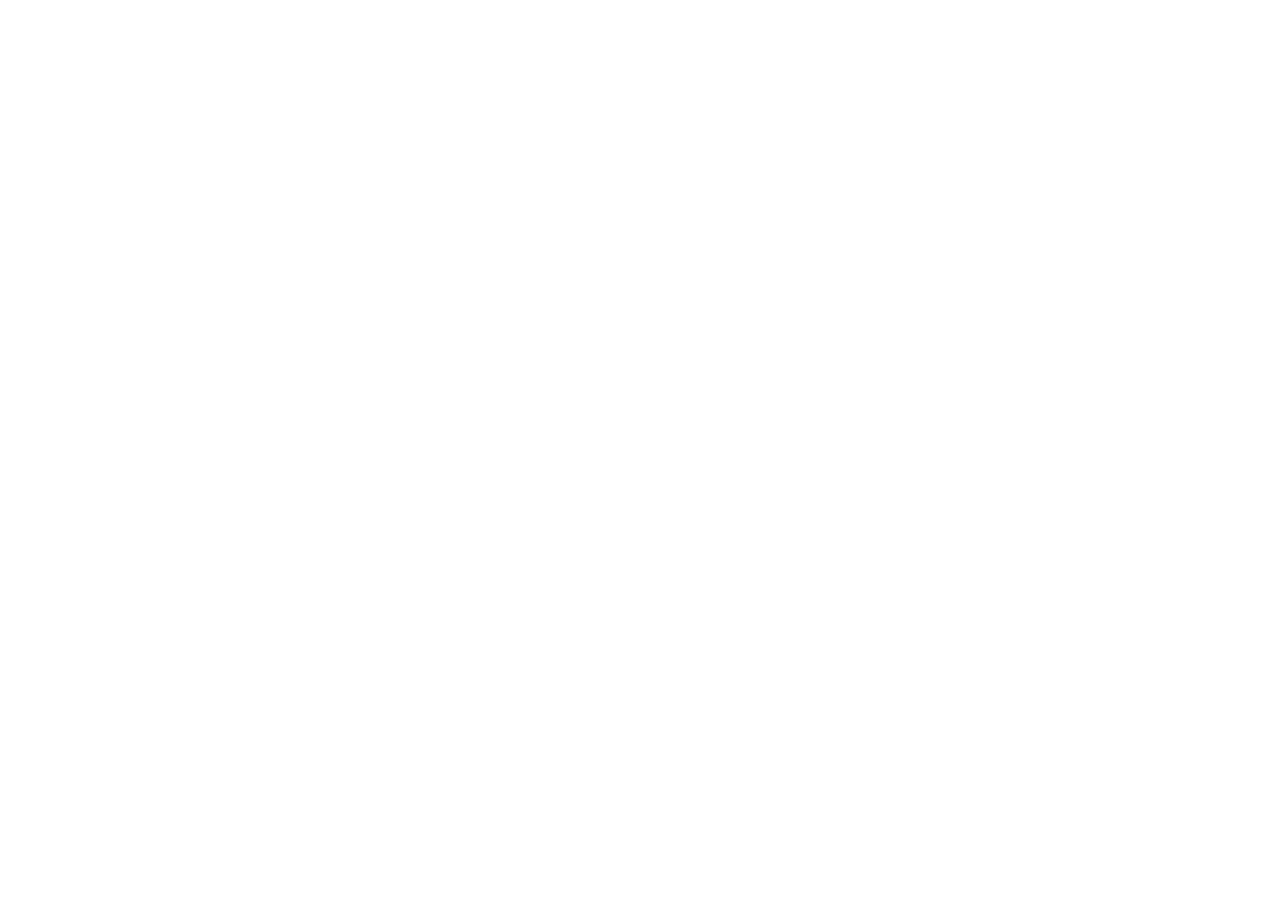
==== projetofreeCodeCamp4/index.html @ 0d24f510 "Organizando projetos" ====
<!DOCTYPE html>
<html lang="en">
<head>
    <meta charset="UTF-8">
    <meta name="viewport" content="width=device-width, initial-scale=1.0">
    <title>Landing Page</title>
    <link rel="stylesheet" href="style.css">
</head>
<body>
    <header id="header">
        <img src="" alt="" id="header-img"/>
        <nav id="nav-bar">
            
        </nav>
    </header>
    
</body>
</html>
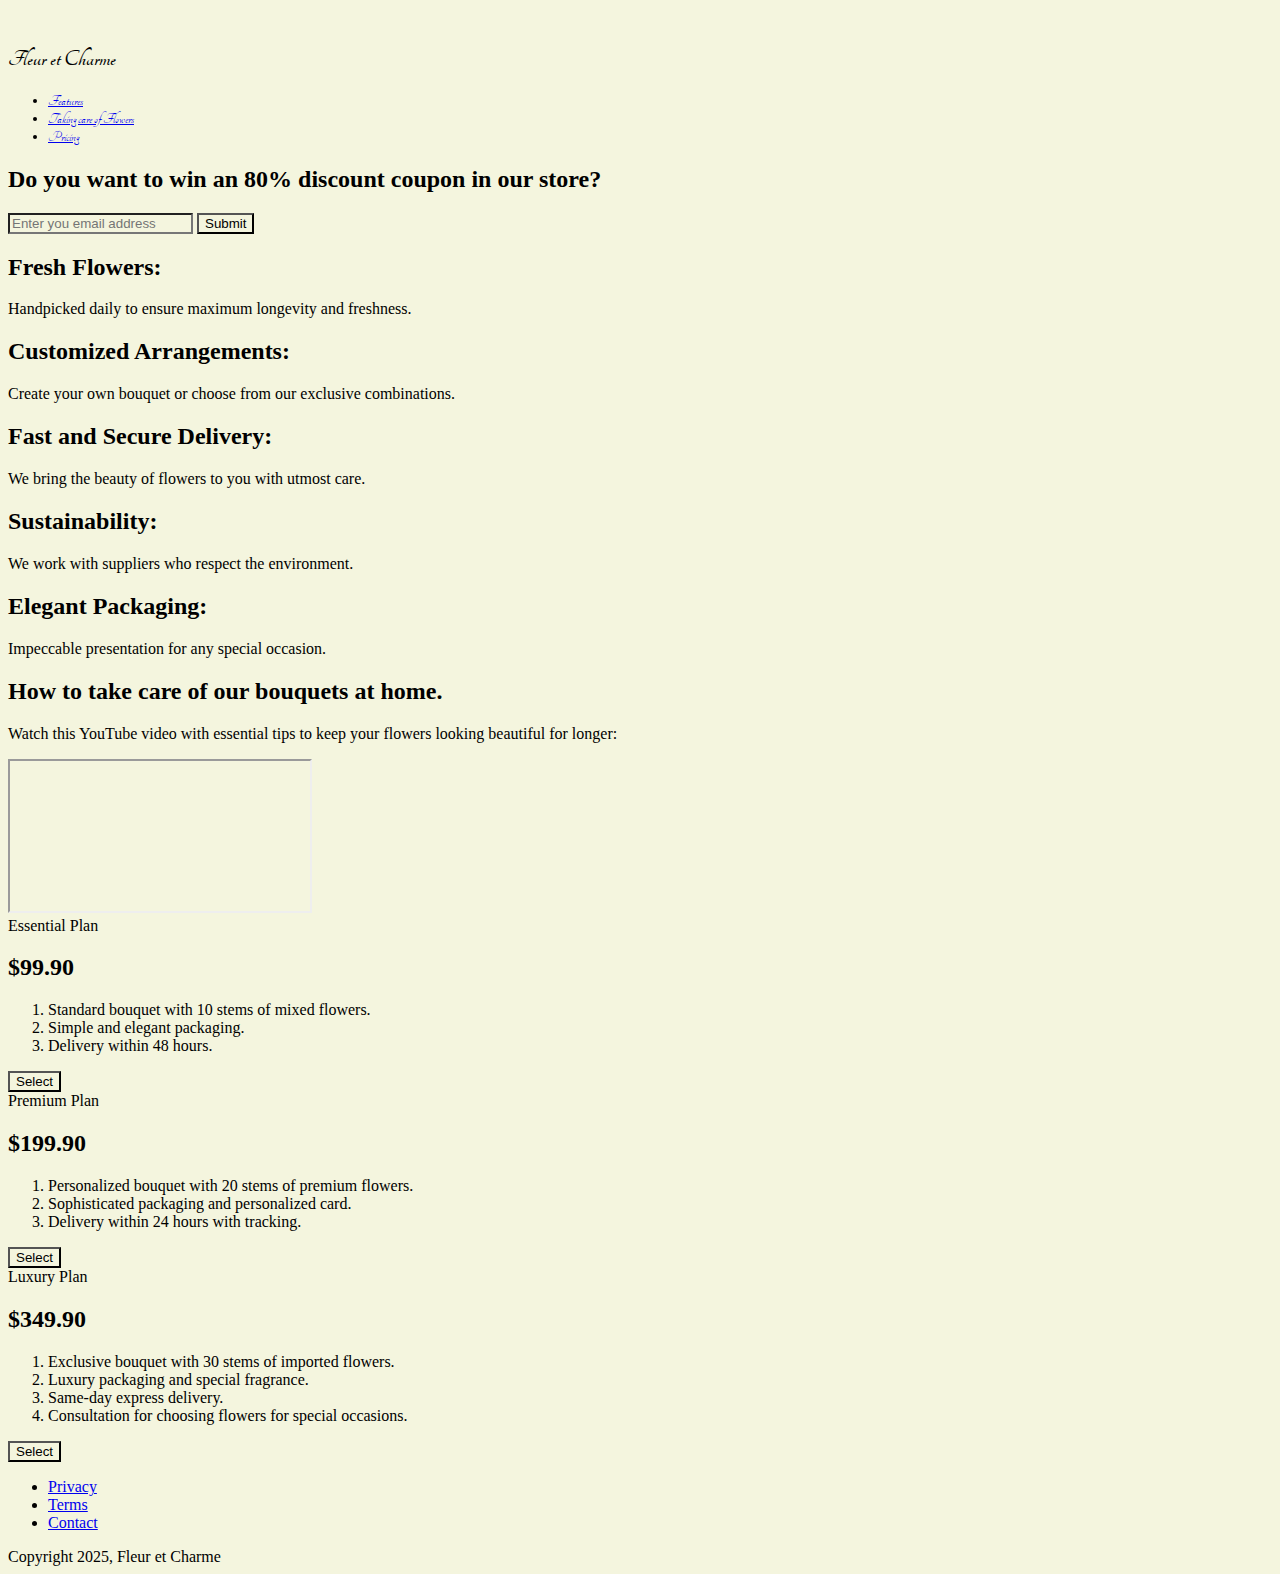
==== commit d3e92d60: "Updating the HTML" ====
--- a/projetofreeCodeCamp4/index.html
+++ b/projetofreeCodeCamp4/index.html
@@ -4,15 +4,156 @@
     <meta charset="UTF-8">
     <meta name="viewport" content="width=device-width, initial-scale=1.0">
     <title>Landing Page</title>
+    <link rel="stylesheet" href="https://fonts.googleapis.com/css?family=Tangerine">
     <link rel="stylesheet" href="style.css">
 </head>
 <body>
-    <header id="header">
-        <img src="" alt="" id="header-img"/>
-        <nav id="nav-bar">
-            
-        </nav>
-    </header>
-    
+    <div id="page-wrapper">
+
+        <!-- faltando colocar o logo, nav completo-->
+        <header id="header">
+
+            <!--logo faltando-->
+            <div class="logo">
+                <img src="" alt="" id="header-img"/>
+                <h2 class="store-name-logo">Fleur et Charme</h2>
+            </div>
+
+            <!--nav concluido-->
+            <nav id="nav-bar">
+                <ul>
+                    <li><a href="#Features" class="nav-link">Features</a></li>
+                    <li><a href="#Taking-care-of-flowers" class="nav-link">Taking care of Flowers</a></li>
+                    <li><a href="#Pricing" class="nav-link">Pricing</a></li>
+                </ul>
+            </nav>
+        </header>
+        
+        <!--hero conteudo completo-->
+        <div class="container">
+            <section id="hero">
+                <h2>Do you want to win an 80% discount coupon in our store?</h2>
+                <form id="form" action="https://www.freecodecamp.com/email-submit">
+                    <input name="email" id="email" type="email" placeholder="Enter you email address" required>
+                    <input id="submit" type="submit" name="email-submit" value="Submit">
+                </form>
+            </section>
+        </div>
+
+        <!--Todos conteudos do html menos o footer e o princing faltando -->
+        <div class="container">
+
+            <!--Section features icons faltando-->
+            <section id="Features">
+                <!--icon faltando em todos grids-->
+                <div class="grid">
+                    <div class="icon">
+                        <i class="flwr"></i>
+                    </div>
+                    <div class="desc">
+                        <h2>Fresh Flowers:</h2>
+                        <p>Handpicked daily to ensure maximum longevity and freshness.</p>
+                    </div>
+                </div>
+                <div class="grid">
+                    <div class="icon">
+                        <i class="flwr"></i>
+                    </div>
+                    <div class="desc">
+                        <h2>Customized Arrangements:</h2>
+                        <p>Create your own bouquet or choose from our exclusive combinations.</p>
+                    </div>
+                </div>
+                <div class="grid">
+                    <div class="icon">
+                        <i class="flwr"></i>
+                    </div>
+                    <div class="desc">
+                        <h2>Fast and Secure Delivery:</h2>
+                        <p>We bring the beauty of flowers to you with utmost care.</p>
+                    </div>
+                </div>
+                <div class="grid">
+                    <div class="icon">
+                        <i class="flwr"></i>
+                    </div>
+                    <div class="desc">
+                        <h2>Sustainability:</h2>
+                        <p>We work with suppliers who respect the environment.</p>
+                    </div>
+                </div>
+                <div class="grid">
+                    <div class="icon">
+                        <i class="flwr"></i>
+                    </div>
+                    <div class="desc">
+                        <h2>Elegant Packaging:</h2>
+                        <p> Impeccable presentation for any special occasion.</p>
+                    </div>
+                </div>
+            </section>
+
+            <!--Video faltando-->
+            <section id="Taking-care-of-flowers">
+
+                <h2 class="video-title">How to take care of our bouquets at home.</h2>
+                <p class="video-subtitle">Watch this YouTube video with essential tips to keep your flowers looking beautiful for longer:</p>
+                <!--OBS.:pesquisar a documentação do iframe quando for adicionar o video-->
+                <iframe id="video" title="How to take care of your bouquets at home" src=""></iframe>
+
+            </section>
+
+            <!--Section princing conteudo concluido-->
+            <section id="Pricing">
+                <div class="service-plans" id="essential">
+                    <div class="plan">Essential Plan</div>
+                    <h2>$99.90</h2>
+                    <ol>
+                        <li>Standard bouquet with 10 stems of mixed flowers.</li>
+                        <li>Simple and elegant packaging.</li>
+                        <li>Delivery within 48 hours.</li>
+                    </ol>
+                    <button type="submit" name="essentialBt" class="btn">Select</button>
+                </div>
+                <div class="service-plans" id="premium">
+                    <div class="plan">Premium Plan</div>
+                    <h2>$199.90</h2>
+                    <ol>
+                        <li>Personalized bouquet with 20 stems of premium flowers.</li>
+                        <li>Sophisticated packaging and personalized card.</li>
+                        <li>Delivery within 24 hours with tracking.</li>
+                    </ol>
+                    <button type="submit" name="premiumBt" class="btn">Select</button>
+                </div>
+                <div class="service-plans" id="luxury">
+                    <div class="plan">Luxury Plan</div>
+                    <h2>$349.90</h2>
+                    <ol>
+                        <li>Exclusive bouquet with 30 stems of imported flowers.</li>
+                        <li>Luxury packaging and special fragrance.</li>
+                        <li>Same-day express delivery.</li>
+                        <li>Consultation for choosing flowers for special occasions.</li>
+                    </ol>
+                    <button type="submit" name="luxuryBt" class="btn">Select</button>
+                </div>
+            </section>
+
+            <!--Footer html completo-->
+            <footer>
+                <ul>
+                    <li>
+                        <a href="#">Privacy</a>
+                    </li>
+                    <li>
+                        <a href="#">Terms</a>
+                    </li>
+                    <li>
+                        <a href="#">Contact</a>
+                    </li>
+                </ul>
+                <span>Copyright 2025, Fleur et Charme</span>
+            </footer>
+        </div>
+    </div>
 </body>
 </html>--- a/projetofreeCodeCamp4/style.css
+++ b/projetofreeCodeCamp4/style.css
@@ -0,0 +1,11 @@
+/* paleta de cores pro site: https://paletadecores.com/paleta/5e1f28/8a2f2e/ae5543/f7bb75/83764c/ 
+alternativa: https://paletadecores.com/paleta/4c3d31/f18273/f2bd76/f4f5de/c4ceb0/*/
+
+*{
+    background-color: #f4f5de;
+}
+
+#header{
+    font-family: Tangerine;
+}
+
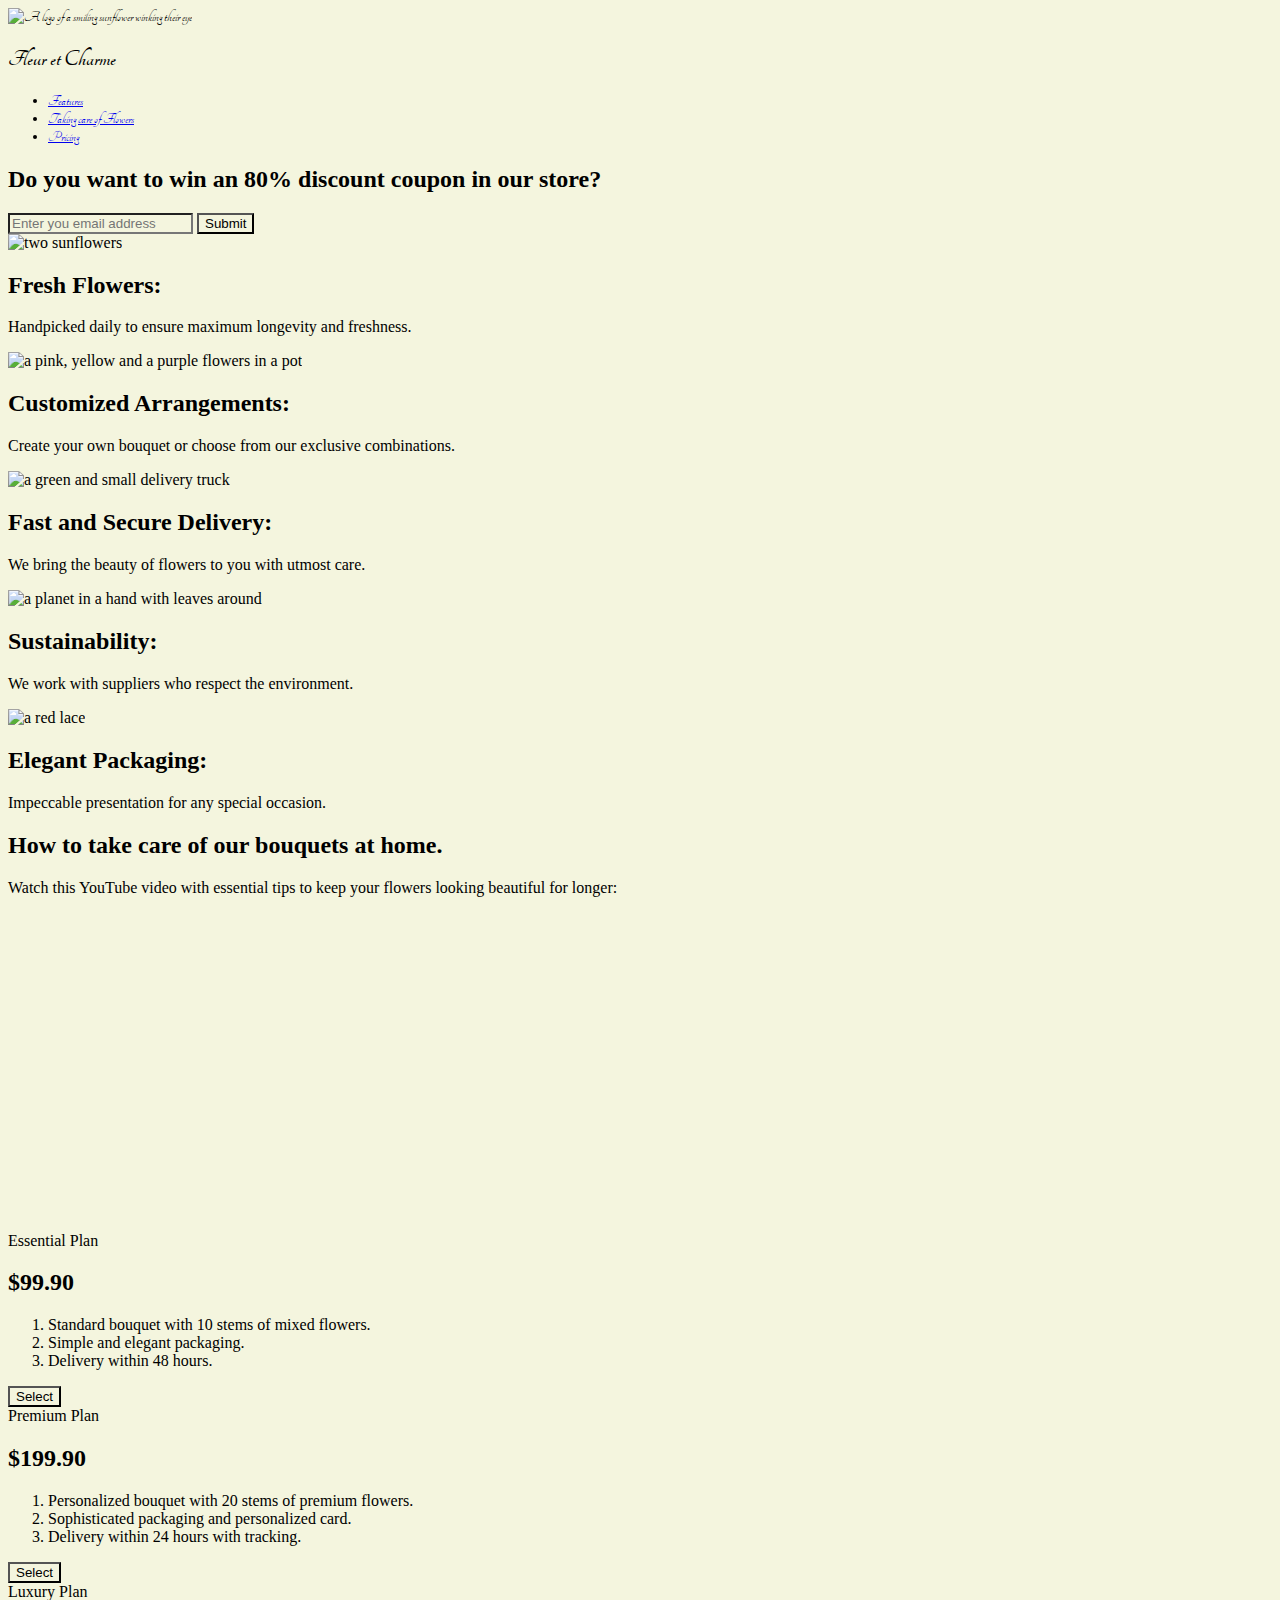
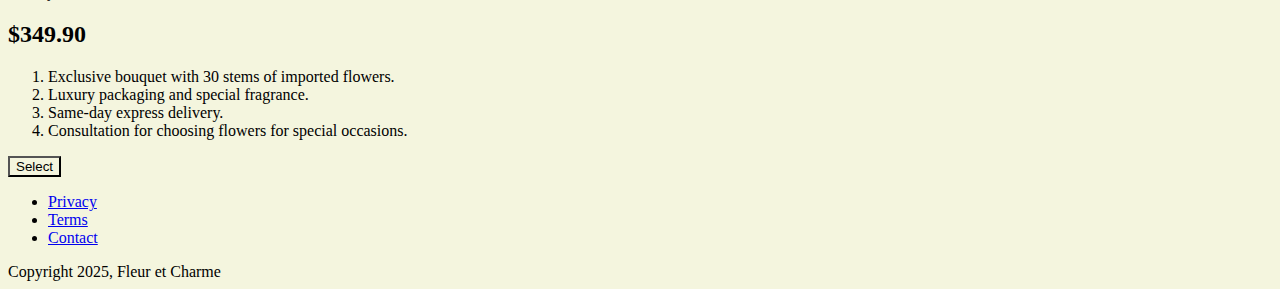
==== commit d1945a4b: "adding logos and images and finishing the hmtl" ====
--- a/projetofreeCodeCamp4/index.html
+++ b/projetofreeCodeCamp4/index.html
@@ -10,16 +10,14 @@
 <body>
     <div id="page-wrapper">
 
-        <!-- faltando colocar o logo, nav completo-->
+        <!-- Header completo-->
         <header id="header">
 
-            <!--logo faltando-->
             <div class="logo">
-                <img src="" alt="" id="header-img"/>
+                <img src="https://cdn-icons-png.flaticon.com/128/4230/4230429.png" alt="A logo of a smiling sunflower winking their eye" id="header-img"/>
                 <h2 class="store-name-logo">Fleur et Charme</h2>
             </div>
 
-            <!--nav concluido-->
             <nav id="nav-bar">
                 <ul>
                     <li><a href="#Features" class="nav-link">Features</a></li>
@@ -40,15 +38,13 @@
             </section>
         </div>
 
-        <!--Todos conteudos do html menos o footer e o princing faltando -->
+        <!--Todos conteudos do html concluidos -->
         <div class="container">
 
-            <!--Section features icons faltando-->
             <section id="Features">
-                <!--icon faltando em todos grids-->
                 <div class="grid">
                     <div class="icon">
-                        <i class="flwr"></i>
+                        <img src="https://cdn-icons-png.flaticon.com/128/1993/1993750.png" alt="two sunflowers" id="flwr"></img>
                     </div>
                     <div class="desc">
                         <h2>Fresh Flowers:</h2>
@@ -57,7 +53,7 @@
                 </div>
                 <div class="grid">
                     <div class="icon">
-                        <i class="flwr"></i>
+                        <img src="https://cdn-icons-png.flaticon.com/128/4038/4038868.png" alt="a pink, yellow and a purple flowers in a pot" id="flwr"></img>
                     </div>
                     <div class="desc">
                         <h2>Customized Arrangements:</h2>
@@ -66,7 +62,7 @@
                 </div>
                 <div class="grid">
                     <div class="icon">
-                        <i class="flwr"></i>
+                        <img src="https://www.flaticon.com/br/icone-gratis/caminhao_4394703" alt="a green and small delivery truck" id="flwr"></img>
                     </div>
                     <div class="desc">
                         <h2>Fast and Secure Delivery:</h2>
@@ -75,7 +71,7 @@
                 </div>
                 <div class="grid">
                     <div class="icon">
-                        <i class="flwr"></i>
+                        <img src="https://cdn-icons-png.flaticon.com/128/4246/4246931.png" alt="a planet in a hand with leaves around" id="flwr"></img>
                     </div>
                     <div class="desc">
                         <h2>Sustainability:</h2>
@@ -84,7 +80,7 @@
                 </div>
                 <div class="grid">
                     <div class="icon">
-                        <i class="flwr"></i>
+                        <img src="https://cdn-icons-png.flaticon.com/128/6334/6334515.png" alt="a red lace" id="flwr"></img>
                     </div>
                     <div class="desc">
                         <h2>Elegant Packaging:</h2>
@@ -93,17 +89,15 @@
                 </div>
             </section>
 
-            <!--Video faltando-->
             <section id="Taking-care-of-flowers">
 
                 <h2 class="video-title">How to take care of our bouquets at home.</h2>
                 <p class="video-subtitle">Watch this YouTube video with essential tips to keep your flowers looking beautiful for longer:</p>
                 <!--OBS.:pesquisar a documentação do iframe quando for adicionar o video-->
-                <iframe id="video" title="How to take care of your bouquets at home" src=""></iframe>
+                <iframe <iframe width="560" height="315" src="https://www.youtube.com/embed/8weE66S8uyI?si=zPYnTiTS2QcWtR1m" title="YouTube video player" frameborder="0" allow="accelerometer; autoplay; clipboard-write; encrypted-media; gyroscope; picture-in-picture; web-share" referrerpolicy="strict-origin-when-cross-origin" allowfullscreen id="video"></iframe>
 
             </section>
 
-            <!--Section princing conteudo concluido-->
             <section id="Pricing">
                 <div class="service-plans" id="essential">
                     <div class="plan">Essential Plan</div>
@@ -138,7 +132,6 @@
                 </div>
             </section>
 
-            <!--Footer html completo-->
             <footer>
                 <ul>
                     <li>
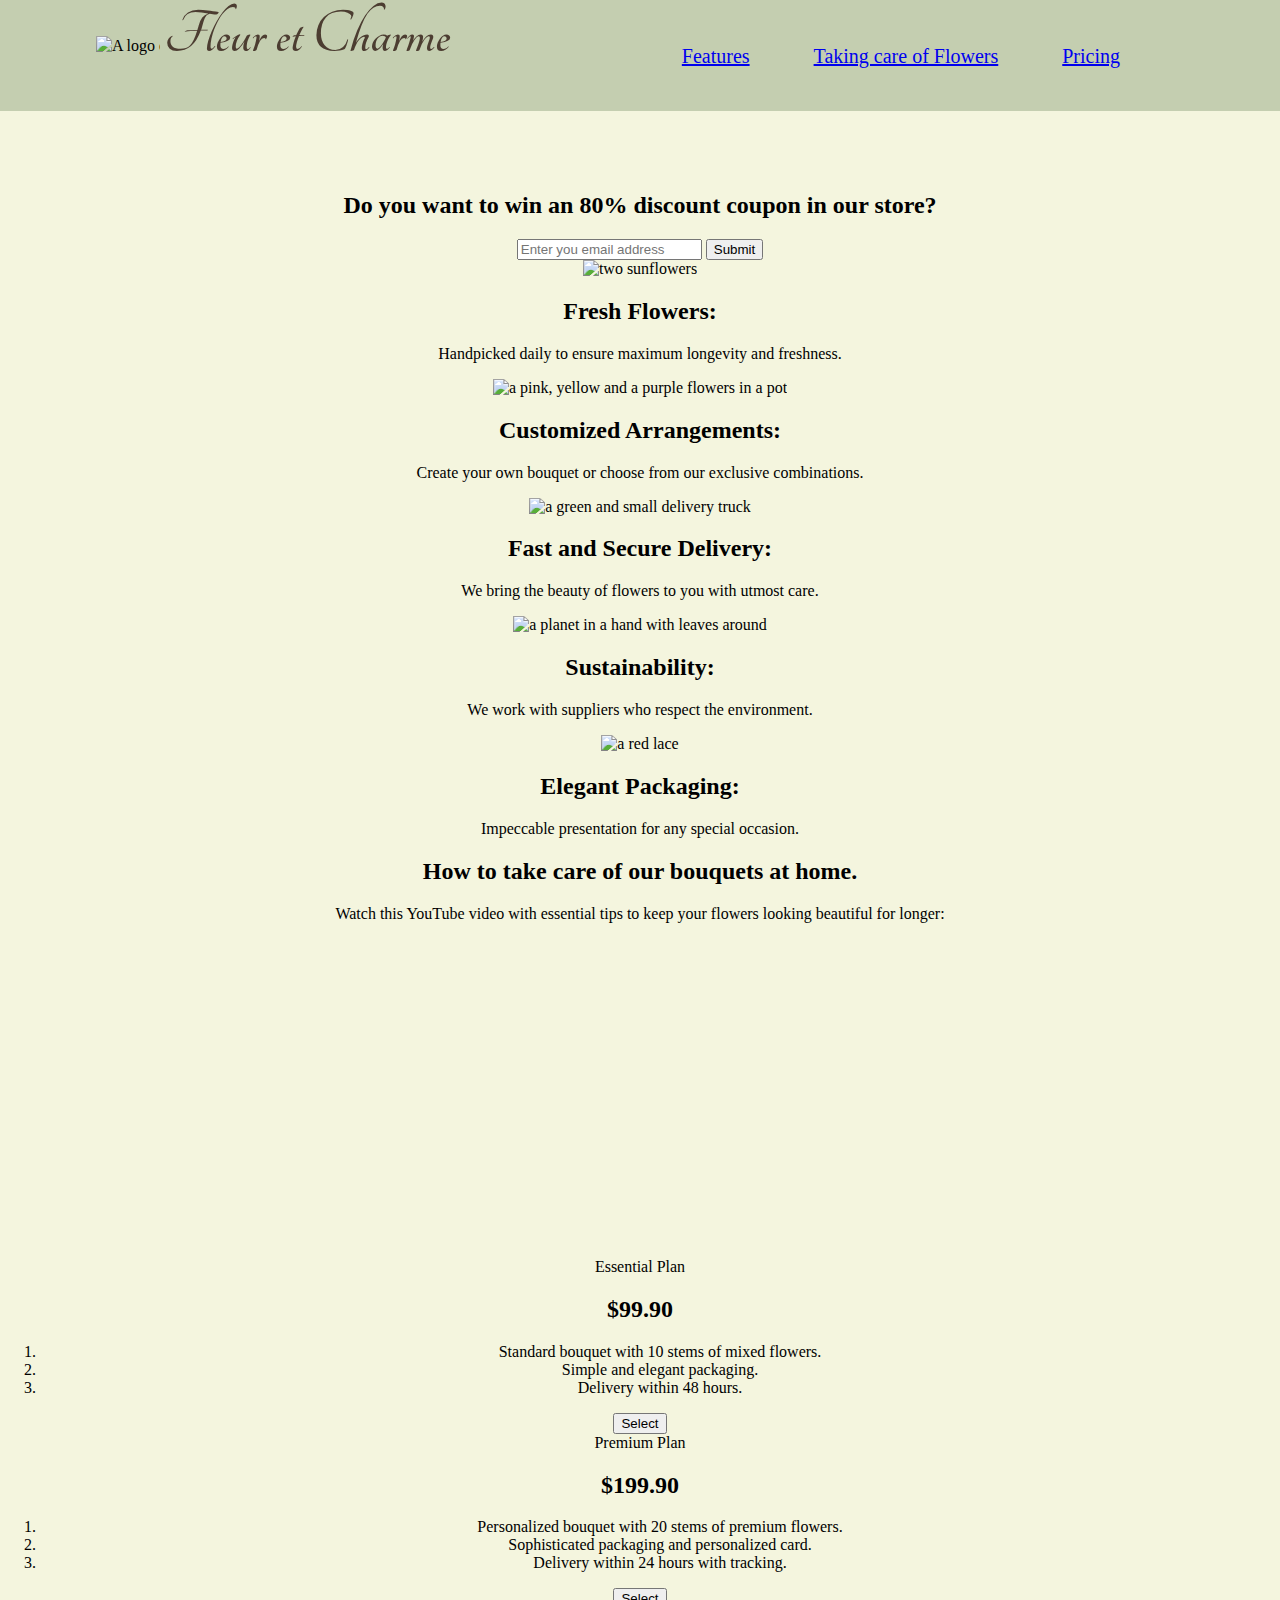
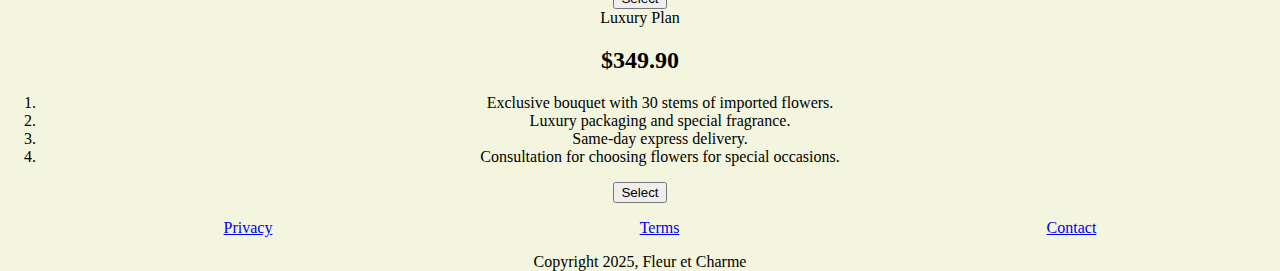
==== commit 6bd09fd6: "adding header style" ====
--- a/projetofreeCodeCamp4/index.html
+++ b/projetofreeCodeCamp4/index.html
@@ -18,7 +18,7 @@
                 <h2 class="store-name-logo">Fleur et Charme</h2>
             </div>
 
-            <nav id="nav-bar">
+            <nav class="nav-bar">
                 <ul>
                     <li><a href="#Features" class="nav-link">Features</a></li>
                     <li><a href="#Taking-care-of-flowers" class="nav-link">Taking care of Flowers</a></li>
@@ -30,7 +30,7 @@
         <!--hero conteudo completo-->
         <div class="container">
             <section id="hero">
-                <h2>Do you want to win an 80% discount coupon in our store?</h2>
+                <h2 class="desconto">Do you want to win an 80% discount coupon in our store?</h2>
                 <form id="form" action="https://www.freecodecamp.com/email-submit">
                     <input name="email" id="email" type="email" placeholder="Enter you email address" required>
                     <input id="submit" type="submit" name="email-submit" value="Submit">
@@ -146,7 +146,9 @@
                 </ul>
                 <span>Copyright 2025, Fleur et Charme</span>
             </footer>
+
         </div>
+
     </div>
 </body>
 </html>--- a/projetofreeCodeCamp4/style.css
+++ b/projetofreeCodeCamp4/style.css
@@ -1,11 +1,78 @@
 /* paleta de cores pro site: https://paletadecores.com/paleta/5e1f28/8a2f2e/ae5543/f7bb75/83764c/ 
 alternativa: https://paletadecores.com/paleta/4c3d31/f18273/f2bd76/f4f5de/c4ceb0/*/
 
-*{
-    background-color: #f4f5de;
+:root{
+    --color1: #4c3d31;
+    --color2: #f18273;
+    --color3: #f2bd76;
+    --color4: #f4f5de;
+    --color5: #c4ceb0;
+}
+
+html, body{
+    background-color: var(--color4);
+    margin: 0;
+    padding: 0;
+    box-sizing: border-box;
 }
 
 #header{
-    font-family: Tangerine;
+    width: 100%;
+    white-space: nowrap;
+    overflow-x: auto;
+    display: flex;
+    flex-direction: row;
+    justify-content: space-around;
+    line-height: 20px;
+    background-color: var(--color5);
+    position: fixed;
 }
 
+
+.store-name-logo{
+    display: inline-block;
+    font-family: Tangerine;
+    font-size: 5vw;
+    margin: 0px;
+    color: var(--color1);
+}
+
+#header-img{
+    max-width: 5vw;
+    min-width: 2vw;
+}
+.nav-bar > ul ,  footer > ul{
+    display: flex;
+    flex-direction: row;
+    justify-content: space-around;
+    list-style: none;
+}
+
+.nav-bar > ul{
+    font-size: 20px;
+}
+
+.nav-link{
+    margin-right: 5vw;
+    margin-top: 2vw;
+}
+
+.logo{
+    width: fit-content;
+}
+
+.logo, .nav-bar{
+    margin-top: 2vw;
+    margin-bottom: 2vw;
+}
+
+.container{
+
+    text-align: center;
+
+}
+
+.desconto{
+    padding-top: 15vw;
+    margin-top: 0;
+}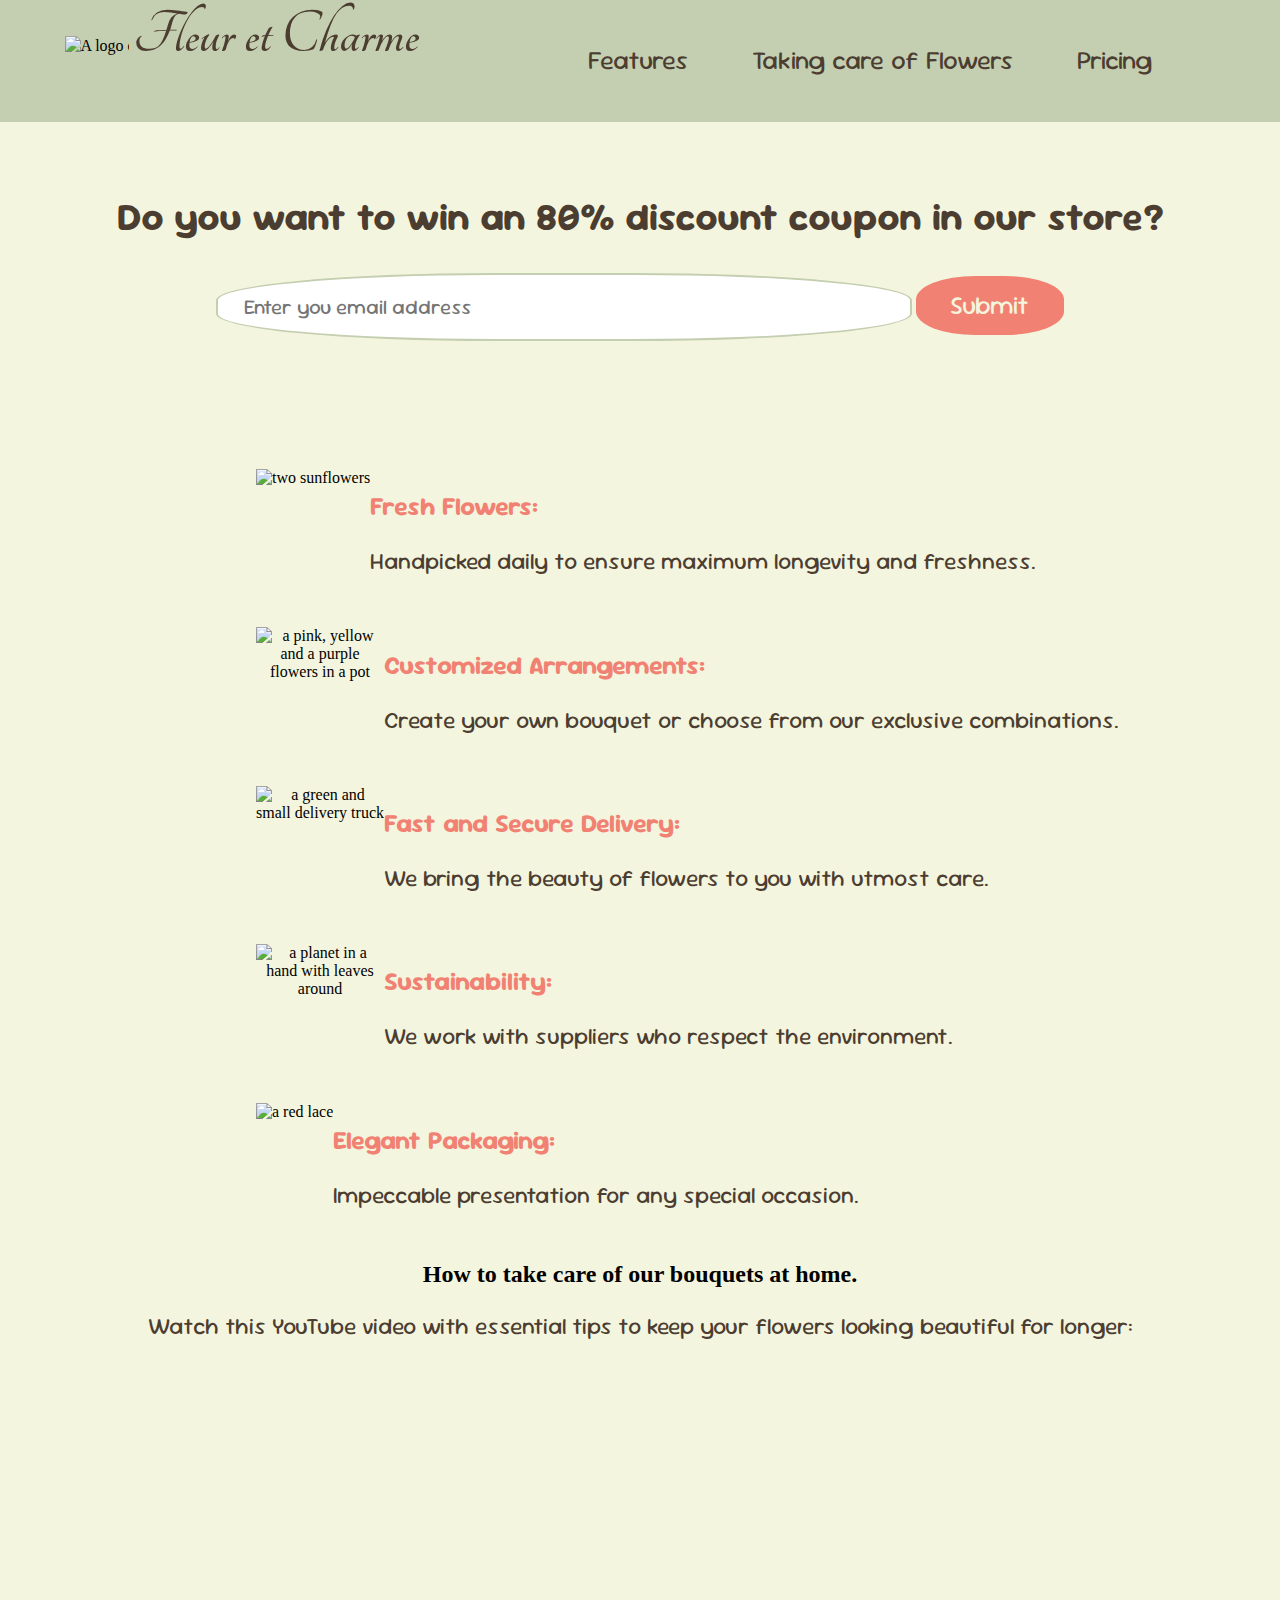
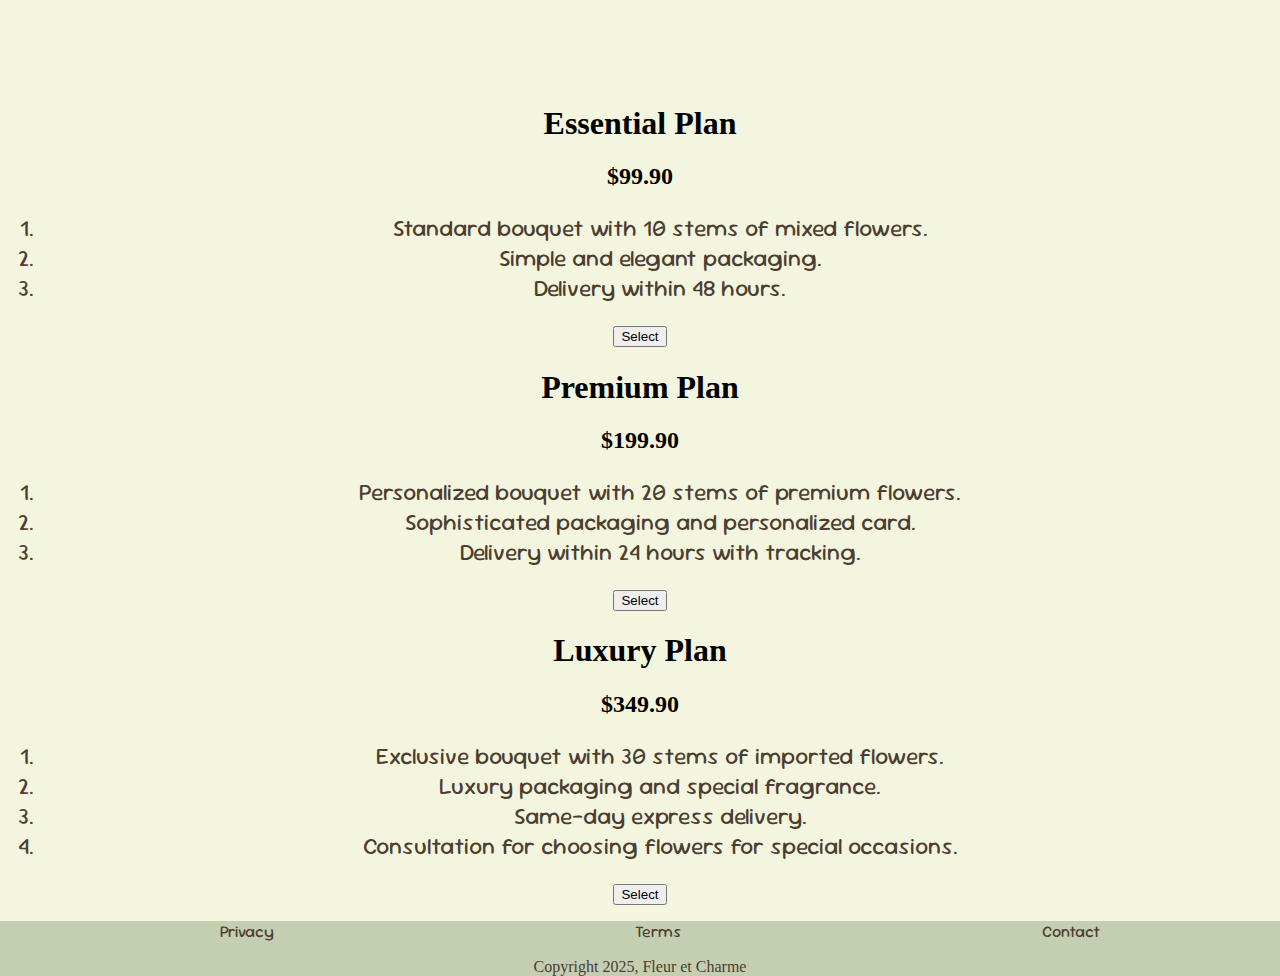
==== commit 308cd373: "Adding Style" ====
--- a/projetofreeCodeCamp4/index.html
+++ b/projetofreeCodeCamp4/index.html
@@ -4,7 +4,7 @@
     <meta charset="UTF-8">
     <meta name="viewport" content="width=device-width, initial-scale=1.0">
     <title>Landing Page</title>
-    <link rel="stylesheet" href="https://fonts.googleapis.com/css?family=Tangerine">
+    <link rel="stylesheet" href="https://fonts.googleapis.com/css?family=Tangerine|Sour+Gummy">
     <link rel="stylesheet" href="style.css">
 </head>
 <body>
@@ -100,7 +100,7 @@
 
             <section id="Pricing">
                 <div class="service-plans" id="essential">
-                    <div class="plan">Essential Plan</div>
+                    <div class="plan"><h1>Essential Plan</h1></div>
                     <h2>$99.90</h2>
                     <ol>
                         <li>Standard bouquet with 10 stems of mixed flowers.</li>
@@ -110,7 +110,7 @@
                     <button type="submit" name="essentialBt" class="btn">Select</button>
                 </div>
                 <div class="service-plans" id="premium">
-                    <div class="plan">Premium Plan</div>
+                    <div class="plan"><h1>Premium Plan</h1></div>
                     <h2>$199.90</h2>
                     <ol>
                         <li>Personalized bouquet with 20 stems of premium flowers.</li>
@@ -120,7 +120,7 @@
                     <button type="submit" name="premiumBt" class="btn">Select</button>
                 </div>
                 <div class="service-plans" id="luxury">
-                    <div class="plan">Luxury Plan</div>
+                    <div class="plan"><h1>Luxury Plan</div>
                     <h2>$349.90</h2>
                     <ol>
                         <li>Exclusive bouquet with 30 stems of imported flowers.</li>
--- a/projetofreeCodeCamp4/style.css
+++ b/projetofreeCodeCamp4/style.css
@@ -49,7 +49,7 @@
 }
 
 .nav-bar > ul{
-    font-size: 20px;
+    font-size: 2vw;
 }
 
 .nav-link{
@@ -72,7 +72,112 @@
 
 }
 
+ol, p{
+    font-family: Sour Gummy;
+    color: var(--color1);
+    font-size: 1.8vw;
+}
+
 .desconto{
     padding-top: 15vw;
     margin-top: 0;
+    font-size: 3vw;
+    font-family: Sour Gummy;
+    color: var(--color1);
+}
+
+/*unvisited link*/
+a:link{
+    color: var(--color1);
+    text-decoration: none;
+    font-family: Sour Gummy;
+}
+/*hovered link*/
+a:hover{
+    color:var(--color1);
+}
+
+a:visited{
+    color: var(--color2);
+}
+
+/*active link*/
+a:active{
+    color: var(--color3);
+}
+
+/*footer stuff*/
+
+footer{
+    background-color: var(--color5);
+}
+span{
+    color: var(--color1);
+}
+
+#features{
+    display: flex;
+    justify-content: baseline;
+    align-items: center;
+}
+
+.grid{
+    display: flex;
+    flex-direction: row;
+    justify-content: flex-start;
+    overflow-x: auto;
+    margin-bottom: 4vw;
+    padding-left: 20vw;
+}
+
+.desc > p{
+    margin-bottom: 0;
+}
+
+#flwr{
+    max-width: 10vw;
+    min-width: 5vw;
+}
+
+.desc{
+    text-align: left;
+}
+
+.desc > h2{
+    font-family: Sour Gummy;
+    color: var(--color2);
+    font-size: 2vw;
+    margin-bottom: 0.5vw;
+}
+
+input[type=email]{
+    width: 50%;
+    height: 4vw;
+    border-radius: 40%;
+    border: 0.2vw solid var(--color5);
+    outline: none;
+    color: var(--color2);
+    font-family: Sour Gummy;
+    font-size: 1.6vw;
+    padding: 0.5vw 2vw;
+}
+
+input[type=email]:focus {
+    border: 0.2vw solid var(--color3);
+    outline: none;
+}
+
+input[type=submit] {
+    background-color: var(--color2);
+    border: none;
+    cursor: pointer;
+    padding: 1vw 2.7vw;
+    border-radius: 40%;
+    color: var(--color4);
+    font-family: Sour Gummy;
+    font-size: 2vw;
+}
+
+#hero{
+    margin-bottom: 10vw;
 }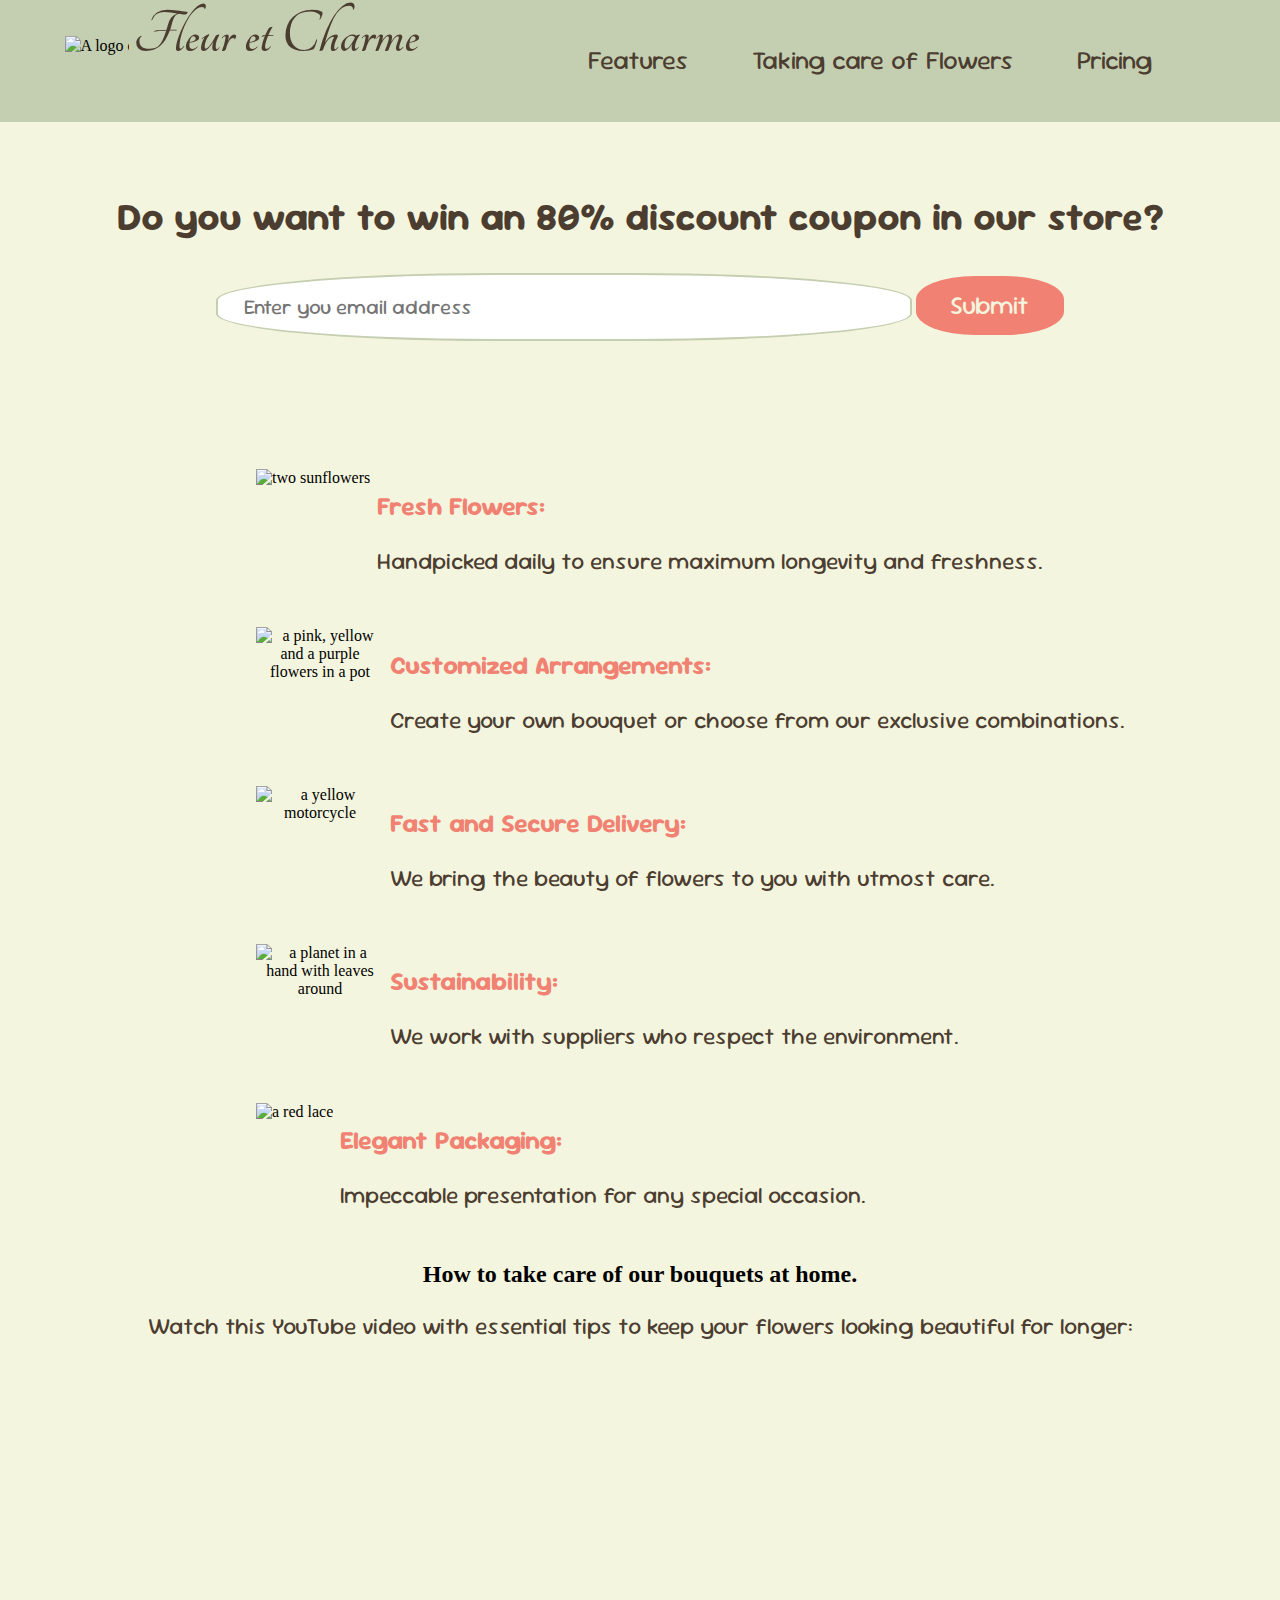
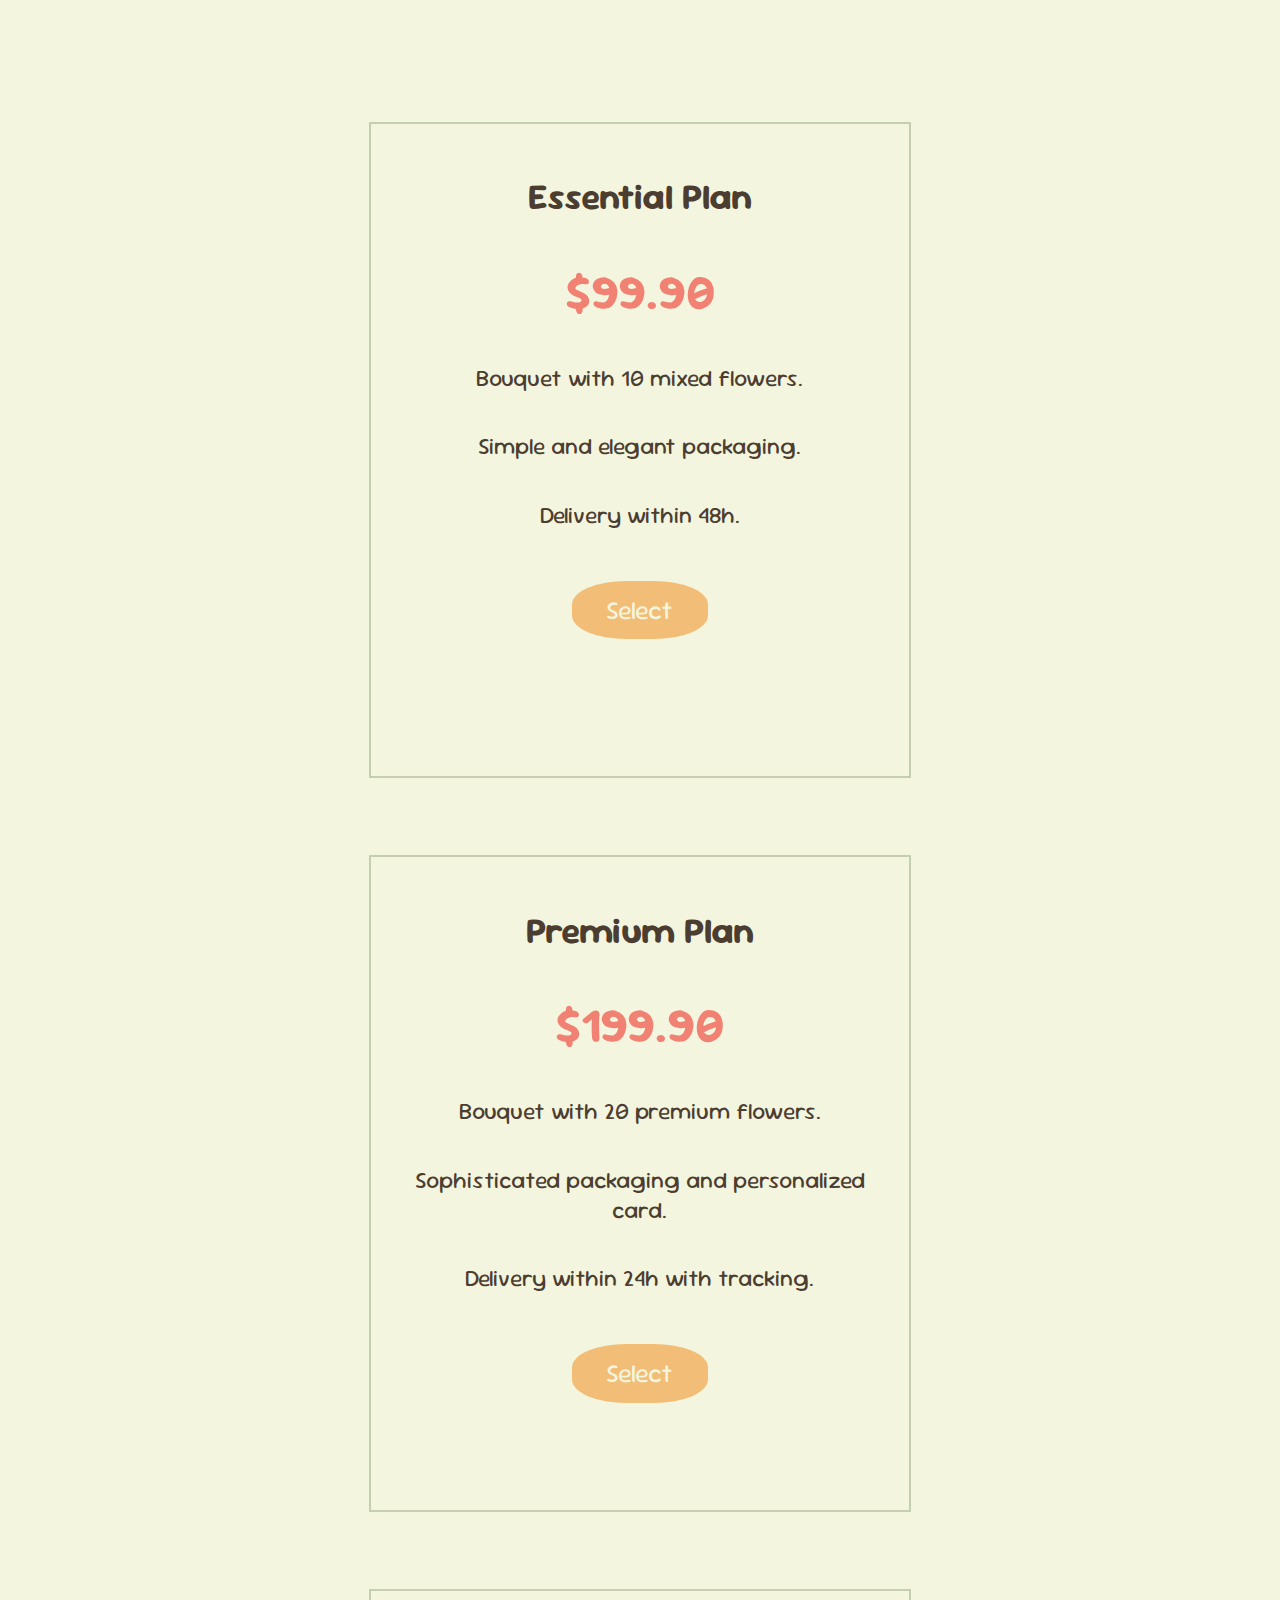
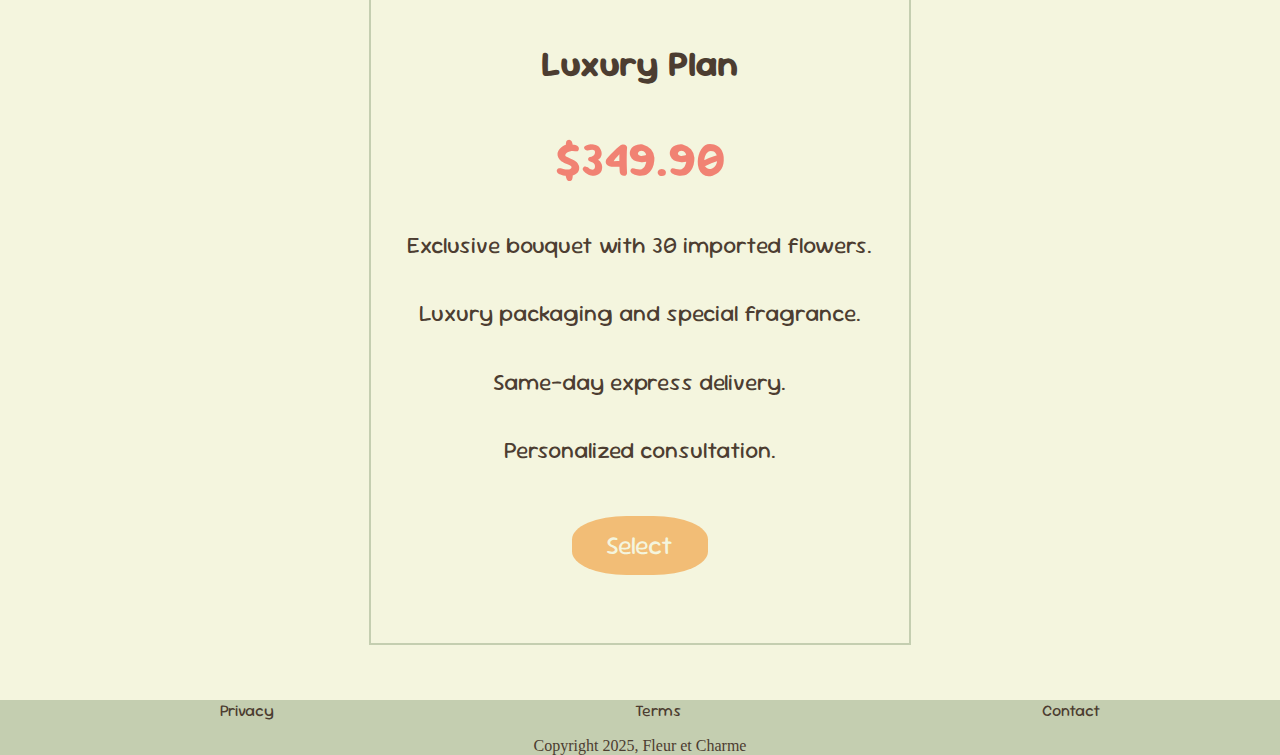
==== commit 4ba28f25: "adding style and starting to add responsive elements" ====
--- a/projetofreeCodeCamp4/index.html
+++ b/projetofreeCodeCamp4/index.html
@@ -62,7 +62,7 @@
                 </div>
                 <div class="grid">
                     <div class="icon">
-                        <img src="https://www.flaticon.com/br/icone-gratis/caminhao_4394703" alt="a green and small delivery truck" id="flwr"></img>
+                        <img src="https://cdn-icons-png.flaticon.com/128/9279/9279617.png" alt="a yellow motorcycle" id="flwr"></img>
                     </div>
                     <div class="desc">
                         <h2>Fast and Secure Delivery:</h2>
@@ -103,9 +103,9 @@
                     <div class="plan"><h1>Essential Plan</h1></div>
                     <h2>$99.90</h2>
                     <ol>
-                        <li>Standard bouquet with 10 stems of mixed flowers.</li>
+                        <li>Bouquet with 10 mixed flowers.</li>
                         <li>Simple and elegant packaging.</li>
-                        <li>Delivery within 48 hours.</li>
+                        <li>Delivery within 48h.</li>
                     </ol>
                     <button type="submit" name="essentialBt" class="btn">Select</button>
                 </div>
@@ -113,9 +113,9 @@
                     <div class="plan"><h1>Premium Plan</h1></div>
                     <h2>$199.90</h2>
                     <ol>
-                        <li>Personalized bouquet with 20 stems of premium flowers.</li>
+                        <li>Bouquet with 20 premium flowers.</li>
                         <li>Sophisticated packaging and personalized card.</li>
-                        <li>Delivery within 24 hours with tracking.</li>
+                        <li>Delivery within 24h with tracking.</li>
                     </ol>
                     <button type="submit" name="premiumBt" class="btn">Select</button>
                 </div>
@@ -123,10 +123,10 @@
                     <div class="plan"><h1>Luxury Plan</div>
                     <h2>$349.90</h2>
                     <ol>
-                        <li>Exclusive bouquet with 30 stems of imported flowers.</li>
+                        <li>Exclusive bouquet with 30 imported flowers.</li>
                         <li>Luxury packaging and special fragrance.</li>
                         <li>Same-day express delivery.</li>
-                        <li>Consultation for choosing flowers for special occasions.</li>
+                        <li>Personalized consultation.</li>
                     </ol>
                     <button type="submit" name="luxuryBt" class="btn">Select</button>
                 </div>
--- a/projetofreeCodeCamp4/style.css
+++ b/projetofreeCodeCamp4/style.css
@@ -137,6 +137,7 @@
 #flwr{
     max-width: 10vw;
     min-width: 5vw;
+    margin-right: 0.5vw;
 }
 
 .desc{
@@ -180,4 +181,51 @@
 
 #hero{
     margin-bottom: 10vw;
-}+}
+
+.plan > h1{
+    font-family: Sour Gummy;
+    color: var(--color1);
+    font-size: 2.8vw;
+}
+
+.service-plans > h2{
+    font-family: Sour Gummy;
+    color: var(--color2);
+    font-size: 3.8vw;
+}
+
+.service-plans > button {
+    background-color: var(--color3);
+    border: none;
+    cursor: pointer;
+    padding: 1vw 2.7vw;
+    border-radius: 40%;
+    color: var(--color4);
+    font-family: Sour Gummy;
+    font-size: 2vw;
+}
+
+.service-plans{
+    border: 0.2vw solid var(--color5);
+    width: 38vw;
+    height: 45vw;
+    display:block;
+    margin: 3vw auto 3vw auto;
+    padding: 2vw 2vw 4vw 2vw;
+    
+}
+
+.service-plans > ol {
+    list-style: none;
+    padding-left: 0;
+    margin-bottom: 4vw;
+}
+
+#Pricing{
+    display: inline-grid;
+}
+
+ol > li{
+    margin-bottom: 3vw;
+}
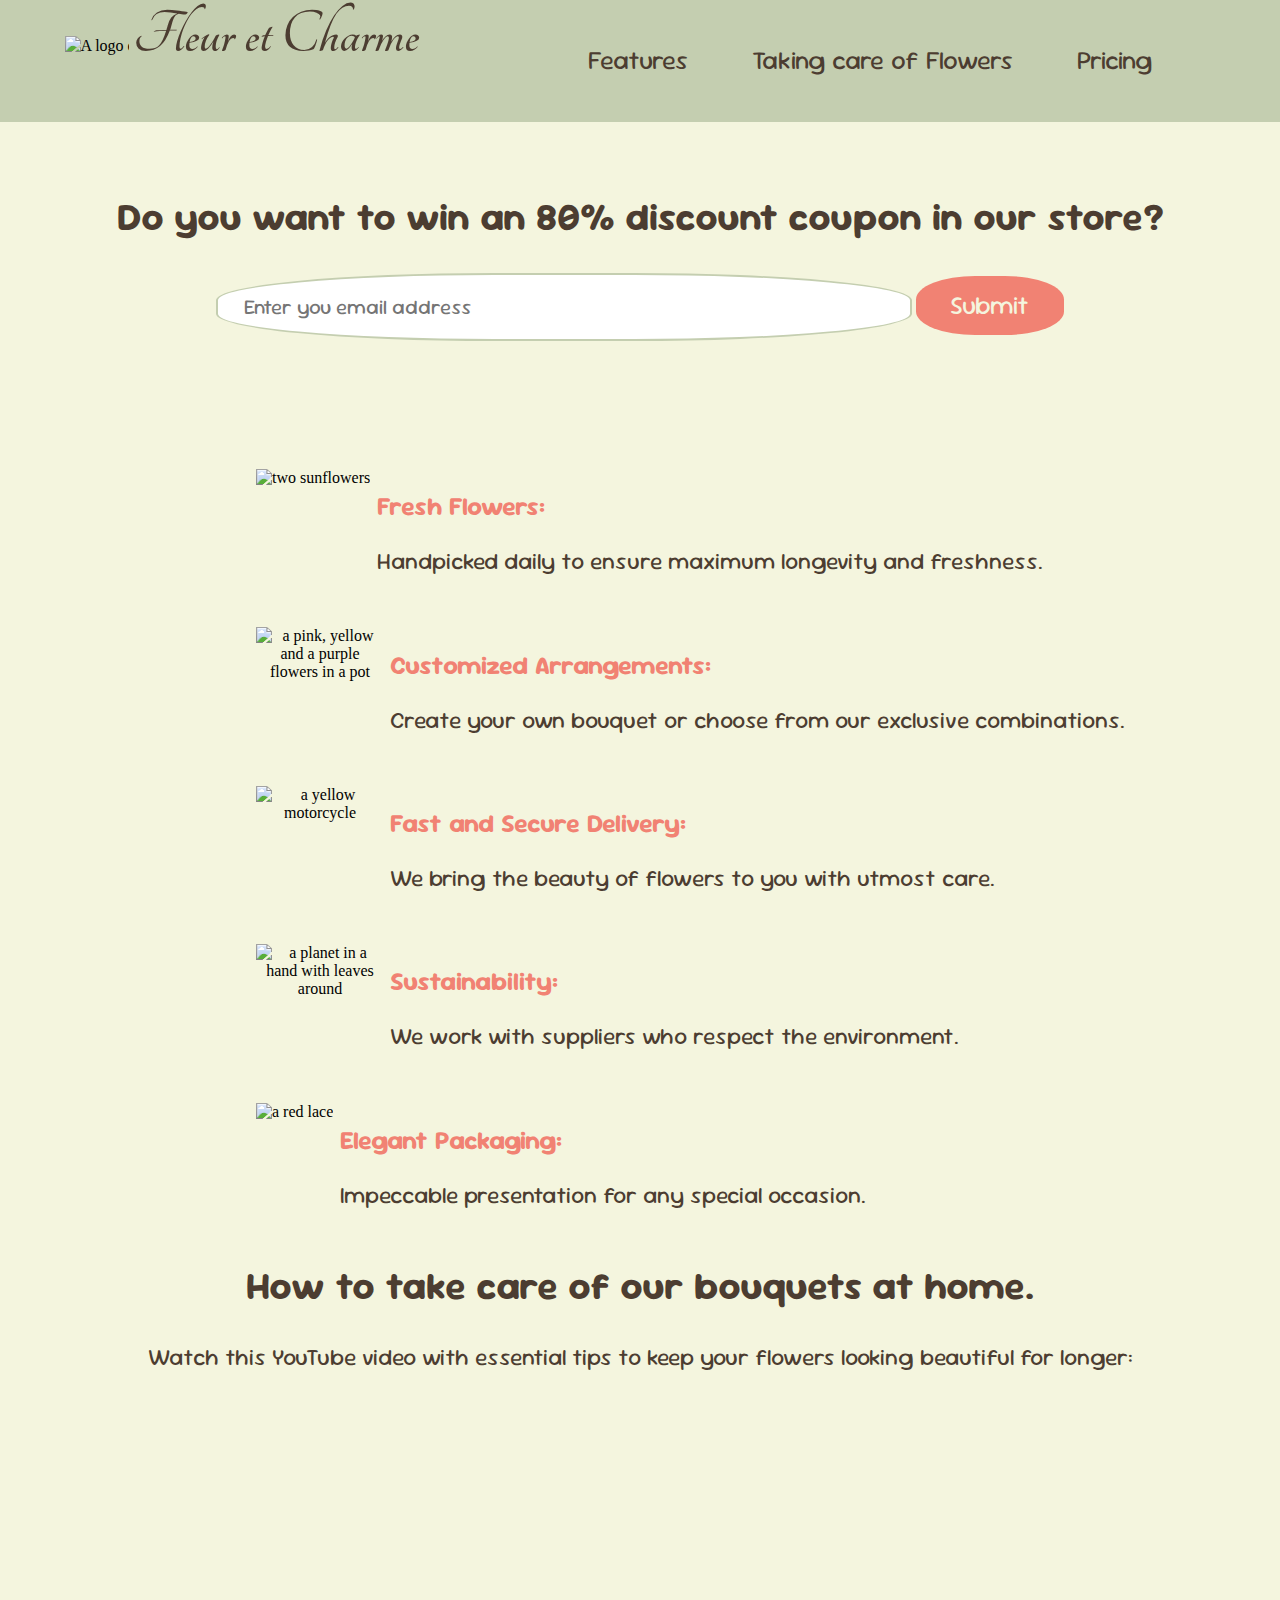
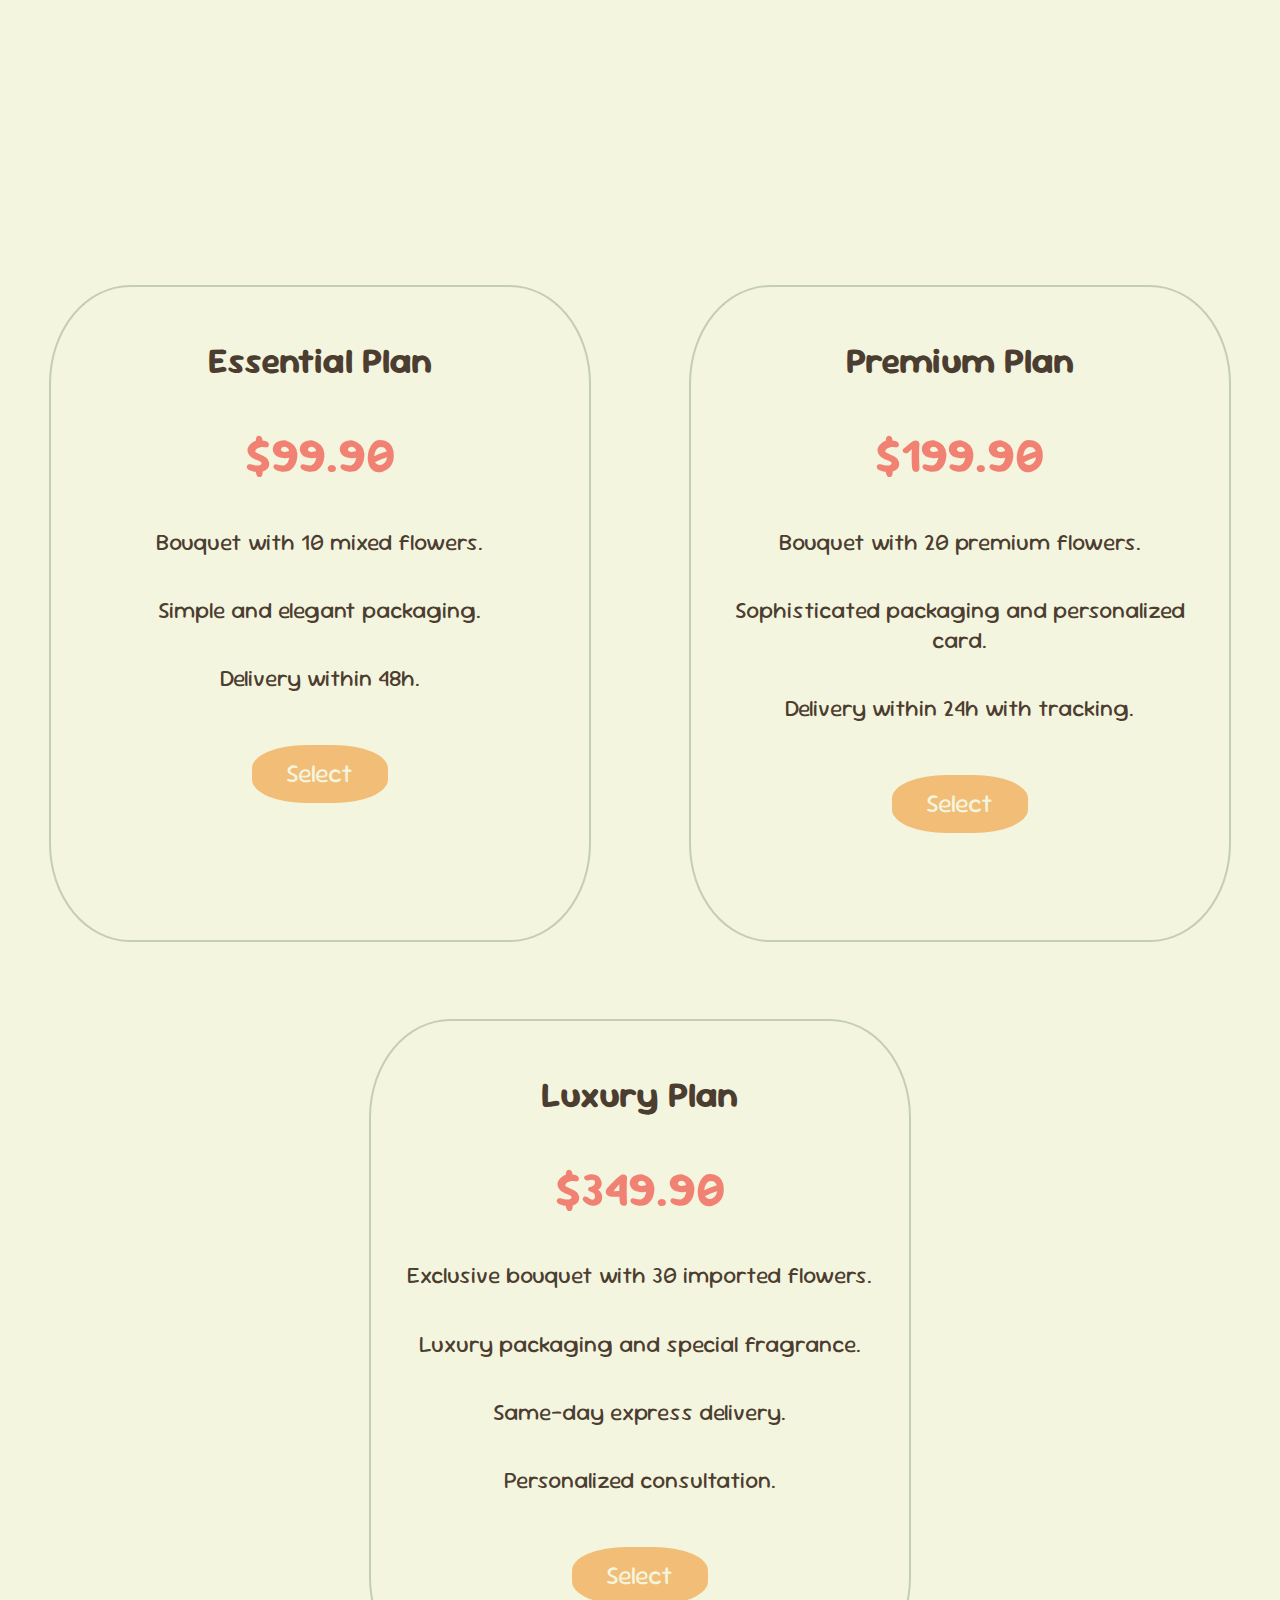
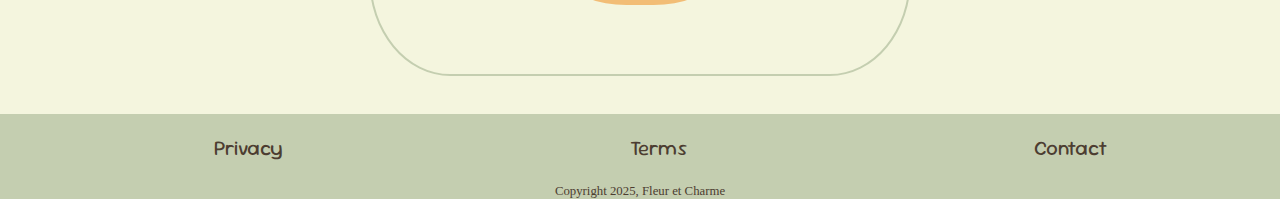
==== commit 60ae6903: "finishing the project" ====
--- a/projetofreeCodeCamp4/index.html
+++ b/projetofreeCodeCamp4/index.html
@@ -94,7 +94,7 @@
                 <h2 class="video-title">How to take care of our bouquets at home.</h2>
                 <p class="video-subtitle">Watch this YouTube video with essential tips to keep your flowers looking beautiful for longer:</p>
                 <!--OBS.:pesquisar a documentação do iframe quando for adicionar o video-->
-                <iframe <iframe width="560" height="315" src="https://www.youtube.com/embed/8weE66S8uyI?si=zPYnTiTS2QcWtR1m" title="YouTube video player" frameborder="0" allow="accelerometer; autoplay; clipboard-write; encrypted-media; gyroscope; picture-in-picture; web-share" referrerpolicy="strict-origin-when-cross-origin" allowfullscreen id="video"></iframe>
+                <iframe width="560" height="315" src="https://www.youtube.com/embed/8weE66S8uyI?si=zPYnTiTS2QcWtR1m" title="YouTube video player" frameborder="0" allow="accelerometer; autoplay; clipboard-write; encrypted-media; gyroscope; picture-in-picture; web-share" referrerpolicy="strict-origin-when-cross-origin" allowfullscreen id="video"></iframe>
 
             </section>
 
--- a/projetofreeCodeCamp4/style.css
+++ b/projetofreeCodeCamp4/style.css
@@ -1,5 +1,4 @@
-/* paleta de cores pro site: https://paletadecores.com/paleta/5e1f28/8a2f2e/ae5543/f7bb75/83764c/ 
-alternativa: https://paletadecores.com/paleta/4c3d31/f18273/f2bd76/f4f5de/c4ceb0/*/
+/* paleta de cores pro site: https://paletadecores.com/paleta/4c3d31/f18273/f2bd76/f4f5de/c4ceb0/*/
 
 :root{
     --color1: #4c3d31;
@@ -9,6 +8,10 @@
     --color5: #c4ceb0;
 }
 
+html{
+    scroll-behavior: smooth;
+}
+
 html, body{
     background-color: var(--color4);
     margin: 0;
@@ -16,6 +19,8 @@
     box-sizing: border-box;
 }
 
+/*header stuff*/
+
 #header{
     width: 100%;
     white-space: nowrap;
@@ -27,7 +32,6 @@
     background-color: var(--color5);
     position: fixed;
 }
-
 
 .store-name-logo{
     display: inline-block;
@@ -92,9 +96,10 @@
     text-decoration: none;
     font-family: Sour Gummy;
 }
+
 /*hovered link*/
 a:hover{
-    color:var(--color1);
+    color:var(--color4);
 }
 
 a:visited{
@@ -105,15 +110,24 @@
 a:active{
     color: var(--color3);
 }
+/*end of header stuff*/
 
 /*footer stuff*/
-
 footer{
     background-color: var(--color5);
-}
+    width: 100%;
+    overflow-x: auto;
+}
+
+footer > ul{
+    font-size: 1.6vw;
+}
+
 span{
     color: var(--color1);
-}
+    font-size: 1vw;
+}
+/*end of footer stuff*/
 
 #features{
     display: flex;
@@ -213,6 +227,7 @@
     display:block;
     margin: 3vw auto 3vw auto;
     padding: 2vw 2vw 4vw 2vw;
+    border-radius: 15%;
     
 }
 
@@ -223,9 +238,38 @@
 }
 
 #Pricing{
-    display: inline-grid;
+    display: flex;
+    flex-wrap: wrap;
+    flex-direction: row;
+    justify-content: center;
 }
 
 ol > li{
     margin-bottom: 3vw;
 }
+
+/*video stuff*/
+#Taking-care-of-flowers > h2{
+    color: var(--color1);
+    font-family: Sour Gummy;
+    font-size: 3vw;
+}
+
+iframe{
+    width: 60vw;
+    height: 35vw;
+}
+/*end of video stuff*/
+
+/*media query stuff*/
+
+@media (max-width= 800px){
+
+    #Pricing{
+        flex-wrap: nowrap;
+        flex-direction: column;
+        justify-content: center;
+    }
+
+    
+}
